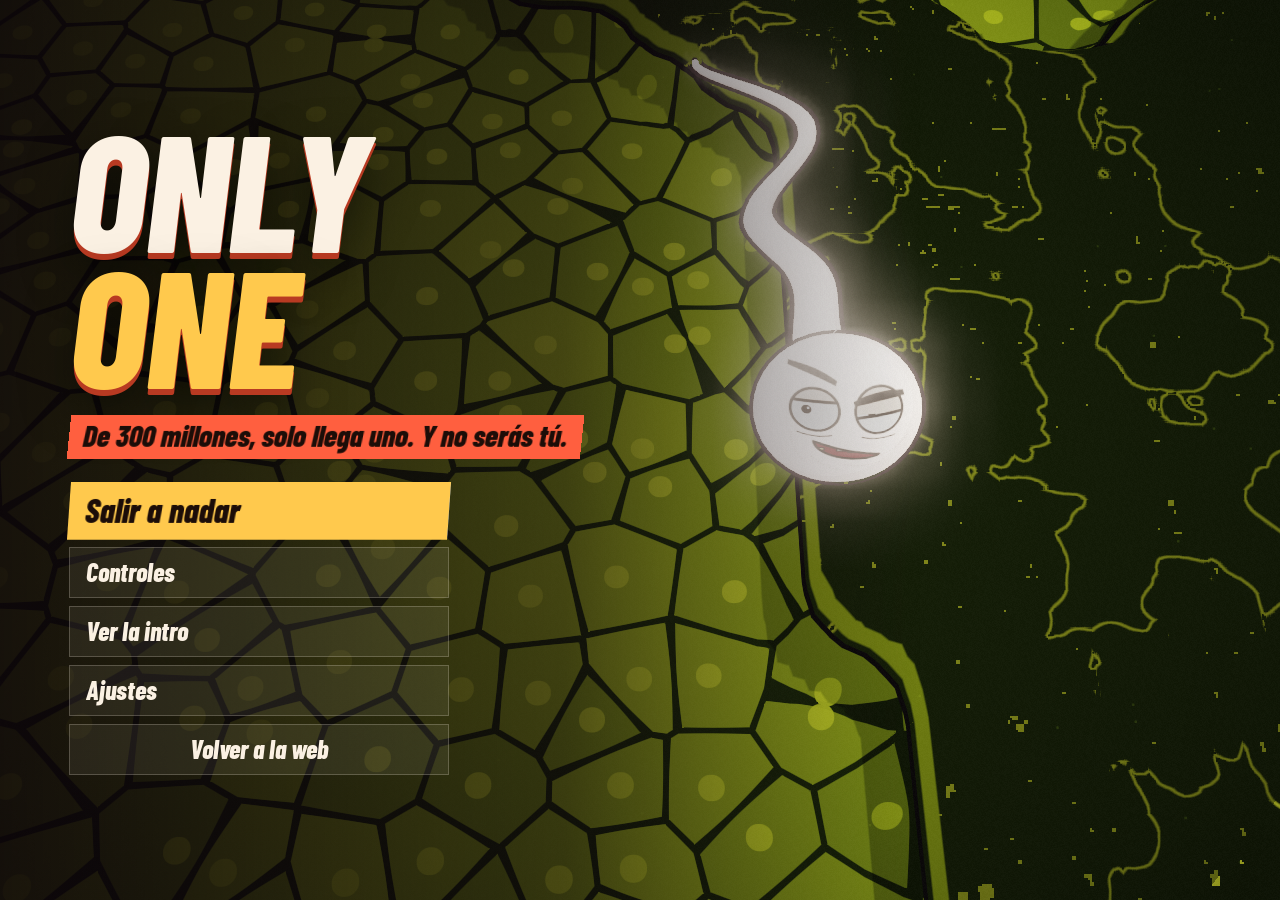
==== jugar/index.html @ 5d59d584 "feat: add Only One game and WebGL landing page Static site: landing at the root, game under /jugar/," ====
<!doctype html>
<html lang="es">
<head>
<meta charset="utf-8">
<meta name="viewport" content="width=device-width, initial-scale=1, viewport-fit=cover">
<title>Only One: a nadar</title>
<meta name="description" content="De 300 millones, solo llega uno. Juega gratis en el navegador.">
<meta name="theme-color" content="#14070f">
<link rel="icon" href="../assets/favicon.svg" type="image/svg+xml">
<link rel="stylesheet" href="../assets/fonts.css">
<style>
/* A cartoon race broadcast live from inside a living body: the canvas is the feed, the interface is the TV graphics. */
:root {
  --ink: #fbf1e3;
  --soft: #d9cabb;
  --deep: #14070f;
  --line: rgba(251, 241, 227, .22);
  --hot: #ff5f3f;
  --gold: #ffc94d;
  --live: #e8202a;
  --broadcast: "Barlow Condensed", Impact, sans-serif;
  --body: "Barlow", "Segoe UI", sans-serif;
  color-scheme: dark;
}
[hidden] { display: none !important; }
* { box-sizing: border-box; }
html, body { height: 100%; }
body { margin: 0; background: var(--deep); color: var(--ink); font-family: var(--body); overflow: hidden; }
#stage { position: fixed; inset: 0; touch-action: none; cursor: crosshair; outline: none; }
#stage canvas { display: block; width: 100%; height: 100%; }
/* Layers, bottom to top: pops 5, bubbles 6, scoreboard 7, toasts 8, banners 9, screens 10, intro 20. */
#hud { position: relative; z-index: 7; }
button { font: inherit; color: inherit; }
button:focus-visible, input:focus-visible, .nav:focus { outline: 3px solid var(--gold); outline-offset: 2px; }

.score {
  position: fixed; top: 0; left: 0; right: 0; display: flex; justify-content: space-between; gap: 12px; pointer-events: none;
  padding-left: max(18px, env(safe-area-inset-left, 0px)); padding-right: max(18px, env(safe-area-inset-right, 0px));
  padding-block: calc(12px + env(safe-area-inset-top, 0px)) 0; font-family: var(--broadcast);
}
.score small { display: block; font: 500 14px/1 var(--broadcast); letter-spacing: .12em; text-transform: uppercase; color: var(--soft); text-shadow: 0 1px 6px #000; }
#rank { font: italic 800 clamp(34px, 5.4vw, 56px)/1 var(--broadcast); font-variant-numeric: tabular-nums; text-shadow: 0 3px 16px rgba(0,0,0,.8); }
.wallet { text-align: right; }
#runAtp { font: italic 800 clamp(28px, 4.4vw, 44px)/1 var(--broadcast); color: var(--gold); font-variant-numeric: tabular-nums; text-shadow: 0 3px 16px rgba(0,0,0,.8); }
#vitals { display: flex; align-items: center; gap: 10px; margin-top: 4px; font: italic 800 26px/1 var(--broadcast); text-shadow: 0 2px 10px #000; }
#hearts i { font-style: normal; color: #ff4d5e; margin-right: 2px; }
#hearts i.off { color: var(--ink); opacity: .22; }
#lives { color: var(--ink); font-variant-numeric: tabular-nums; }
#boon { padding: 2px 8px 3px; background: var(--gold); color: #1c0d08; font: italic 800 18px/1 var(--broadcast); font-variant-numeric: tabular-nums; text-shadow: none; white-space: nowrap; }
#combo { display: block; font: italic 800 26px/1.1 var(--broadcast); color: var(--hot); min-height: 1.1em; text-shadow: 0 2px 8px #000; }
#combo.king { color: #ff5140; }
#guardBar { position: fixed; top: calc(14px + env(safe-area-inset-top, 0px)); left: 50%; width: min(30vw, 340px); transform: translateX(-50%); text-align: center; pointer-events: none; font-family: var(--broadcast); }
#guardName { display: block; font: italic 800 24px/1 var(--broadcast); color: var(--gold); text-shadow: 0 2px 10px #000; white-space: nowrap; }
#guardBar .meter { height: 14px; }
#guardHp { background: var(--live); transition: transform .2s; }
#marks { display: block; font: 500 15px/1.2 var(--broadcast); color: var(--soft); text-shadow: 0 1px 6px #000; }
.tools { position: fixed; right: max(18px, env(safe-area-inset-right, 0px)); top: calc(128px + env(safe-area-inset-top, 0px)); display: flex; flex-wrap: wrap; justify-content: flex-end; gap: 6px; max-width: calc(100% - 36px); }
.tools button { background: rgba(0,0,0,.42); color: var(--ink); border: 1px solid var(--line); font: 500 15px var(--broadcast); padding: 5px 9px; cursor: pointer; }
.tools button:hover { border-color: var(--gold); color: var(--gold); }

.bars {
  position: fixed; left: 0; right: 0; bottom: 0; pointer-events: none;
  padding-left: max(18px, env(safe-area-inset-left, 0px)); padding-right: max(18px, env(safe-area-inset-right, 0px));
  padding-block: 0 calc(12px + env(safe-area-inset-bottom, 0px));
}
#call {
  display: inline-block; max-width: calc(100% - clamp(150px, 19vw, 240px) - 24px); margin-bottom: 8px; padding: 6px 14px 7px; background: var(--hot); color: #1c0d08;
  font: italic 800 clamp(18px, 2.8vw, 25px)/1.15 var(--broadcast); transform: skewX(-6deg) translateX(-14px); opacity: 0; transition: opacity .16s, transform .16s;
}
#call.on { opacity: 1; transform: skewX(-6deg); }
.meter { height: 12px; background: rgba(0, 0, 0, .55); border: 1px solid var(--line); margin-top: 5px; overflow: hidden; }
.meter i { display: block; height: 100%; width: 100%; background: linear-gradient(90deg, var(--hot), var(--gold)); transform-origin: left; }
#energyBar.low i { background: var(--live); }
#trip { display: flex; justify-content: space-between; gap: 12px; font: 500 15px/1.2 var(--broadcast); letter-spacing: .05em; text-shadow: 0 1px 6px #000; }

#pip {
  position: fixed; left: max(18px, env(safe-area-inset-left, 0px)); bottom: calc(118px + env(safe-area-inset-bottom, 0px));
  width: clamp(118px, 15vw, 190px); pointer-events: none; box-shadow: 0 10px 34px rgba(0,0,0,.55);
}
#pipView { aspect-ratio: 1; border: 2px solid rgba(251,241,227,.85); border-bottom: 0; position: relative; }
.liveTag { position: absolute; left: 7px; top: 7px; display: flex; align-items: center; gap: 5px; background: var(--live); color: #fff; font: 700 13px/1 var(--broadcast); letter-spacing: .08em; padding: 3px 7px; }
.liveTag::before { content: ""; width: 8px; height: 8px; border-radius: 50%; background: #fff; animation: rec 1.2s infinite; }
@keyframes rec { 50% { opacity: .2; } }
.strap { background: var(--ink); color: #1c0d08; padding: 3px 8px 4px; font-family: var(--broadcast); }
.strap b { display: block; font: italic 800 18px/1 var(--broadcast); }
.strap > span { display: block; font: 500 13px/1.1 var(--broadcast); }

#bubbles { position: fixed; inset: 0; z-index: 6; overflow: hidden; pointer-events: none; }
.bubble {
  --skin: var(--ink); position: absolute; left: 0; top: 0; max-width: min(240px, 62vw); background: var(--skin); color: #1c0d08; padding: 6px 11px 7px;
  font: italic 800 20px/1.1 var(--broadcast); border-radius: 12px; box-shadow: 0 4px 14px rgba(0,0,0,.4); will-change: transform; text-wrap: balance;
}
.bubble.hot { --skin: var(--gold); }
.bubble small { display: block; margin-bottom: 2px; font: 700 12px/1 var(--broadcast); letter-spacing: .08em; text-transform: uppercase; color: #a8301c; }
.bubble small:empty { display: none; }
.bubble span { display: block; }
.bubble i { position: absolute; left: 0; top: 0; width: 0; height: 0; margin-top: -8px; border-left: 14px solid var(--skin); border-block: 8px solid transparent; transform-origin: 0 8px; }
.bubble.off { outline: 2px solid var(--hot); }
.bubble.off i { margin-top: -11px; border-left: 20px solid var(--hot); border-block-width: 11px; transform-origin: 0 11px; }

.pop { position: fixed; z-index: 5; pointer-events: none; white-space: nowrap; font-family: var(--broadcast); font-style: italic; font-weight: 800; translate: -50% 0; animation: rise 1.1s linear forwards, popIn .18s ease-out; text-shadow: 0 2px 8px rgba(0,0,0,.75); }
@keyframes rise { from { translate: -50% 0; } 70% { opacity: 1; } to { translate: -50% -84px; opacity: 0; } }
@keyframes popIn { from { scale: 1.2; } }

#toasts { position: fixed; z-index: 8; right: max(18px, env(safe-area-inset-right, 0px)); top: calc(168px + env(safe-area-inset-top, 0px)); width: 260px; display: flex; flex-direction: column; gap: 6px; pointer-events: none; }
.toast { background: rgba(20, 7, 15, .88); border-left: 4px solid var(--gold); padding: 7px 11px 8px; font-family: var(--broadcast); animation: toastIn .22s ease-out; transition: opacity .3s, transform .3s; }
.toast b { display: block; font: italic 800 22px/1.05 var(--broadcast); color: var(--gold); text-wrap: balance; }
.toast span { display: block; margin-top: 2px; font: 500 15px/1.2 var(--broadcast); color: var(--ink); }
.toast.out { opacity: 0; transform: translateX(16px); }
@keyframes toastIn { from { opacity: 0; transform: translateX(24px); } }

#banner { position: fixed; z-index: 9; left: 50%; top: 16%; width: calc(100% - 36px); max-width: min(60vw, 720px); text-align: center; pointer-events: none; opacity: 0; transform: translate(-50%, -50%); font: italic 800 clamp(28px, 4.4vw, 54px)/1.02 var(--broadcast); color: var(--gold); text-shadow: 0 5px 0 #b83a22, 0 12px 40px rgba(0,0,0,.6); text-wrap: balance; }
#banner small { display: block; margin-top: 6px; font: italic 800 clamp(18px, 2.4vw, 28px)/1.2 var(--broadcast); color: var(--ink); text-shadow: 0 2px 12px #000; }
#banner.show { animation: slam 3.6s cubic-bezier(.2, 1.4, .4, 1) forwards; }
@keyframes slam { 0% { transform: translate(-50%, -50%) scale(2.2) rotate(-6deg); opacity: 0; } 6% { transform: translate(-50%, -50%) scale(1) rotate(-2deg); opacity: 1; } 90% { transform: translate(-50%, -50%) scale(1.04) rotate(-2deg); opacity: 1; } 100% { transform: translate(-50%, -80%) scale(1.06) rotate(-2deg); opacity: 0; } }

#stageCard { position: fixed; z-index: 6; left: 0; right: 0; top: 9%; display: flex; flex-direction: column; align-items: center; gap: 2px; pointer-events: none; opacity: 0; text-align: center; padding: 12px max(18px, env(safe-area-inset-right, 0px)) 14px max(18px, env(safe-area-inset-left, 0px)); background: linear-gradient(90deg, rgba(12,5,10,0), rgba(12,5,10,.82) 16%, rgba(12,5,10,.82) 84%, rgba(12,5,10,0)); }
#stageNum { font: 700 18px/1 var(--broadcast); letter-spacing: .28em; text-transform: uppercase; color: var(--gold); text-shadow: 0 2px 8px #000; }
#stageName { font: italic 800 clamp(40px, 7vw, 84px)/.98 var(--broadcast); text-transform: uppercase; text-shadow: 0 6px 34px rgba(0,0,0,.75); text-wrap: balance; }
#stageMedal { margin-top: 6px; font: italic 800 clamp(20px, 2.8vw, 28px)/1.1 var(--broadcast); color: var(--gold); text-shadow: 0 2px 10px #000; }
#stageLine { font: italic 800 clamp(20px, 3.2vw, 34px)/1.15 var(--broadcast); background: var(--hot); color: #1c0d08; padding: 3px 14px 5px; transform: skewX(-6deg); max-width: 100%; }
#stageCard.show { animation: card 4.2s ease-out forwards; }
@keyframes card { 0% { opacity: 0; transform: translateY(26px) scale(1.06); } 5% { opacity: 1; transform: none; } 90% { opacity: 1; transform: translateY(-4px); } 100% { opacity: 0; transform: translateY(-22px); } }

#mash { position: fixed; z-index: 9; left: 50%; top: 18%; transform: translateX(-50%); width: min(460px, calc(100% - 36px)); text-align: center; pointer-events: none; }
#mash b { font: italic 800 36px/1 var(--broadcast); text-shadow: 0 2px 10px #000; }

.screen {
  position: fixed; inset: 0; z-index: 10; overflow-y: auto; background: rgba(12, 5, 10, .76);
  padding-left: max(18px, env(safe-area-inset-left, 0px)); padding-right: max(18px, env(safe-area-inset-right, 0px));
  padding-block: calc(18px + env(safe-area-inset-top, 0px)) calc(24px + env(safe-area-inset-bottom, 0px));
}
.sheet { max-width: 1040px; margin: 0 auto; display: flex; flex-direction: column; gap: 14px; min-height: 100%; justify-content: center; }
.sheet h2 { margin: 0; font: italic 800 clamp(36px, 6vw, 60px)/1 var(--broadcast); text-wrap: balance; }
.sheet h3 { margin: 6px 0 0; font: italic 800 28px/1 var(--broadcast); }
.menuList { display: flex; flex-direction: column; gap: 8px; width: min(380px, 100%); }
.nav.item, .primary {
  display: block; width: 100%; text-align: left; background: rgba(251, 241, 227, .07); color: var(--ink); border: 1px solid var(--line);
  padding: 11px 16px 12px; cursor: pointer; font: italic 800 26px/1 var(--broadcast);
}
.nav.item:hover, .nav.item:focus { background: var(--ink); color: #1c0d08; outline: none; }
.primary { background: var(--hot); color: #1c0d08; border: 0; font-size: 34px; transform: skewX(-4deg); }
.primary:hover, .primary:focus { background: var(--gold); outline: none; }

.obitText { margin: 0; font: italic 800 clamp(22px, 3.4vw, 34px)/1.15 var(--broadcast); max-width: 34ch; text-wrap: balance; }
.obitNote { margin: 0; color: var(--soft); font-size: 15px; }

#title { background: linear-gradient(90deg, rgba(12,5,10,.9) 0%, rgba(12,5,10,.62) 44%, rgba(12,5,10,0) 72%); }
#title .sheet { align-items: flex-start; max-width: none; gap: 24px; padding-left: clamp(0px, 4vw, 70px); }
.logo { margin: 0; font: italic 800 clamp(70px, 13vw, 168px)/.82 var(--broadcast); text-transform: uppercase; letter-spacing: -.01em; color: var(--ink); text-shadow: 0 6px 0 #b83a22, 0 18px 50px rgba(0,0,0,.6); }
.logo span { display: block; color: var(--gold); }
.tagline { margin: 0; font: italic 800 clamp(20px, 2.6vw, 30px)/1.1 var(--broadcast); color: #1c0d08; background: var(--hot); padding: 4px 14px 6px; transform: skewX(-6deg); max-width: 100%; }

.tally { display: flex; flex-wrap: wrap; align-items: flex-end; justify-content: space-between; gap: 12px; }
.tally > div { min-width: 0; }
.tally p { margin: 3px 0 0; color: var(--soft); font-size: 15px; }
.bank { text-align: right; font-family: var(--broadcast); margin-left: auto; }
.bank small { font-size: 15px; letter-spacing: .12em; color: var(--soft); }
#bank { display: block; font: italic 800 clamp(38px, 7vw, 64px)/1 var(--broadcast); color: var(--gold); font-variant-numeric: tabular-nums; }
#cards, #trophies { display: grid; grid-template-columns: repeat(auto-fill, minmax(230px, 1fr)); gap: 8px; }
.card {
  display: grid; grid-template-columns: 1fr auto; gap: 2px 8px; align-items: baseline; text-align: left; width: 100%; min-width: 0;
  background: rgba(251, 241, 227, .07); color: var(--ink); border: 1px solid var(--line); padding: 9px 11px 0; cursor: pointer; font: inherit;
}
.card b { font: 700 20px/1.1 var(--broadcast); }
.card em { font: 500 15px/1 var(--broadcast); color: var(--soft); font-style: normal; font-variant-numeric: tabular-nums; }
.card span { grid-column: 1 / -1; font-size: 13px; color: var(--soft); line-height: 1.3; }
.card strong { grid-column: 1 / -1; font: italic 800 20px/1.1 var(--broadcast); color: var(--gold); font-variant-numeric: tabular-nums; }
.card u { grid-column: 1 / -1; display: block; height: 4px; margin: 6px -11px 0; background: rgba(0,0,0,.4); text-decoration: none; }
.card u i { display: block; height: 100%; background: var(--gold); }
.card[aria-disabled="true"] { opacity: .5; cursor: default; }
.card.ready { border-color: var(--gold); }
.card.ready:hover { background: rgba(255, 201, 77, .16); }
.card.bought { animation: bought .24s ease-out; }
@keyframes bought { 40% { transform: scale(1.05); } }
.trophy { display: flex; flex-direction: column; min-width: 0; background: rgba(0, 0, 0, .34); border-left: 4px solid var(--gold); padding: 8px 11px 0; }
.trophy b { font: italic 800 21px/1.05 var(--broadcast); color: var(--gold); text-wrap: balance; }
.trophy span { font-size: 13px; line-height: 1.3; color: var(--ink); margin-top: 3px; }
.trophy em { font: 500 15px/1.2 var(--broadcast); font-style: normal; color: var(--soft); font-variant-numeric: tabular-nums; margin-top: 3px; }
.trophy u { display: block; height: 4px; margin: 7px -11px 0; background: rgba(255, 255, 255, .1); text-decoration: none; }
.trophy u i { display: block; height: 100%; background: var(--hot); }

.field { display: grid; grid-template-columns: 110px 1fr; align-items: center; gap: 12px; font: 700 20px var(--broadcast); }
input[type=range] { width: 100%; accent-color: var(--hot); height: 26px; }
.maps { display: grid; grid-template-columns: repeat(auto-fit, minmax(300px, 1fr)); gap: 20px; }
.maps figure { margin: 0; min-width: 0; }
.maps figcaption { font: italic 800 24px/1 var(--broadcast); margin-bottom: 8px; }
.maps svg { display: block; width: 100%; height: auto; }
.keylist { margin: 8px 0 0; padding: 0; list-style: none; columns: 2; font: 500 16px/1.4 var(--broadcast); color: var(--soft); }
.keylist b { color: var(--gold); font-weight: 700; }
.key { fill: rgba(251,241,227,.07); stroke: var(--line); }
.key.on { fill: var(--gold); stroke: var(--gold); }
.cap { fill: var(--soft); font: 500 14px var(--broadcast); text-anchor: middle; }
.cap.on { fill: #1c0d08; font-weight: 700; }
.line { stroke: var(--line); fill: none; }
.mousebtn { fill: var(--gold); opacity: .85; }
.shell { fill: #26202a; stroke: rgba(251,241,227,.5); stroke-width: 2; }
.pad { fill: #38303c; stroke: rgba(251,241,227,.5); }
.well { fill: #141016; }
.stick { fill: var(--gold); }
.stick.off { fill: #4a424e; }
.dpad { fill: var(--gold); }
.mini { fill: var(--gold); }
.mini.off { fill: #4a424e; }
.face { fill: #fff; font: 700 15px var(--broadcast); text-anchor: middle; }
.lead { stroke: rgba(251,241,227,.55); stroke-width: 1.2; fill: none; }
.tag { fill: var(--ink); font: 500 17px var(--broadcast); }

.logo i { font-style: inherit; }
.chromosomes { display: grid; grid-template-columns: repeat(auto-fit, minmax(240px, 1fr)); gap: 12px; }
.chromo { display: flex; flex-direction: column; gap: 2px; text-align: left; background: rgba(251, 241, 227, .07); border: 1px solid var(--line); padding: 14px 18px 16px; cursor: pointer; min-width: 0; }
.chromo b { font: italic 800 110px/.9 var(--broadcast); color: var(--gold); }
.chromo strong { font: italic 800 32px/1 var(--broadcast); }
.chromo span { color: var(--soft); font-size: 15px; }
.chromo:hover, .chromo:focus { background: var(--hot); color: #1c0d08; outline: none; }
.chromo:hover b, .chromo:focus b, .chromo:hover span, .chromo:focus span { color: #1c0d08; }

#minimap { position: fixed; z-index: 7; right: max(18px, env(safe-area-inset-right, 0px)); bottom: calc(56px + env(safe-area-inset-bottom, 0px)); width: clamp(150px, 19vw, 240px); height: auto; aspect-ratio: 24 / 17; border: 2px solid rgba(251,241,227,.7); background: rgba(8,4,8,.7); pointer-events: none; }
.puzzleText { margin: 0; font: italic 800 clamp(22px, 3.4vw, 34px)/1.15 var(--broadcast); max-width: 34ch; text-wrap: balance; }
.seq { display: flex; flex-wrap: wrap; gap: 8px; min-height: 64px; }
.seq span { width: 60px; height: 60px; display: grid; place-items: center; background: rgba(251,241,227,.08); border: 1px solid var(--line); font: 800 30px var(--broadcast); }
.seq span.on { background: var(--gold); color: #1c0d08; }

#intro { position: fixed; inset: 0; width: 100%; height: 100%; z-index: 20; background: #000; cursor: pointer; }

#ending { position: fixed; inset: 0; z-index: 10; background: #fff; color: #17110c; display: grid; place-items: center; text-align: center; padding-left: max(18px, env(safe-area-inset-left, 0px)); padding-right: max(18px, env(safe-area-inset-right, 0px)); padding-block: 18px; transition: background 2s; }
#ending.dim { background: #120a10; color: var(--ink); }
#endText { font: italic 800 clamp(30px, 6vw, 62px)/1.1 var(--broadcast); max-width: 20ch; text-wrap: balance; margin-inline: auto; }
#endNote { font-size: 16px; opacity: .78; margin-top: 12px; max-width: 60ch; }
#restart { margin: 24px auto 0; width: auto; }
@media (max-width: 620px) {
  #title { background: linear-gradient(180deg, rgba(12,5,10,.82), rgba(12,5,10,.5)); }
  #pip { bottom: calc(132px + env(safe-area-inset-bottom, 0px)); }
  #banner { top: 34%; max-width: calc(100% - 36px); }
  #stageCard { top: 20%; }
  #call { font-size: 16px; }
  #stageNum { font-size: 16px; letter-spacing: .14em; }
  #zone { display: none; }
  #medal, #cm { white-space: nowrap; }
  #guardBar { top: calc(94px + env(safe-area-inset-top, 0px)); left: max(18px, env(safe-area-inset-left, 0px)); width: 52vw; transform: none; text-align: left; }
  #guardName { font-size: 18px; }
  #guardBar .meter { height: 10px; margin-top: 3px; }
  #toasts { left: max(18px, env(safe-area-inset-left, 0px)); width: auto; }
  .keylist { columns: 1; }
}
body.in-menu #hud, body.in-menu #minimap, body.in-menu #mash, body.in-menu #bubbles, body.in-menu #toasts, body.in-menu #banner, body.in-menu #stageCard, body.in-menu .pop { visibility: hidden; }
@media (prefers-reduced-motion: reduce) {
  .card.bought, .pop, .toast, .liveTag::before { animation: none; }
  #banner.show, #stageCard.show { animation: none; opacity: 1; }
  #ending { transition: none; }
}
#title a.item { text-decoration: none; text-align: center; }
</style>
</head>
<body>

<canvas id="intro" hidden aria-label="Intro del juego. Pulsa para saltarla."></canvas>
<div id="stage" tabindex="0" role="application" aria-label="Carrera en 3D dentro de un cuerpo: nada con WASD o mando por el laberinto, come azúcar, descubre el mapa y adelanta rivales."></div>

<div id="hud" hidden>
  <div class="score">
    <div><small>Rivales por delante</small><div id="rank">300.000.000</div><div id="vitals" role="img" aria-label=""><span id="hearts"></span><span id="lives"></span><span id="boon" hidden></span></div></div>
    <div class="wallet"><small>ATP</small><div id="runAtp">0</div><span id="combo"></span><span id="marks"></span></div>
  </div>
  <div id="guardBar" hidden><span id="guardName"></span><div class="meter"><i id="guardHp"></i></div></div>
  <div class="tools">
    <button id="spitBtn" type="button" hidden>Escupir (F)</button>
    <button id="menuBtn" type="button">Mejoras (Tab)</button>
    <button id="pauseBtn" type="button">Pausa (Esc)</button>
  </div>
  <div id="pip">
    <div id="pipView"><div class="liveTag">EN DIRECTO</div></div>
    <div class="strap"><b id="strapName">EL ELEGIDO</b><span>Estado: <span id="moodLabel">Concentrado</span></span></div>
  </div>
  <div class="bars">
    <div id="call" aria-live="polite"></div>
    <div id="trip"><span id="zone"></span><span id="medal"></span><span id="cm">0,0 / 18 cm</span></div>
    <div class="meter" id="energyBar"><i id="energy"></i></div>
  </div>
</div>
<div id="bubbles">
  <div class="bubble" hidden><small></small><span></span><i></i></div>
  <div class="bubble" hidden><small></small><span></span><i></i></div>
  <div class="bubble" hidden><small></small><span></span><i></i></div>
  <div class="bubble" hidden><small></small><span></span><i></i></div>
</div>
<div id="toasts"></div>
<div id="stageCard" aria-live="polite"><div id="stageNum"></div><div id="stageName"></div><div id="stageLine"></div><div id="stageMedal" hidden></div></div>
<div id="banner" aria-live="polite"></div>
<canvas id="minimap" width="240" height="170" aria-label="Mapa descubierto" hidden></canvas>
<div id="mash" hidden><b>¡DALE, COÑO! ¡DALE!</b><div class="meter"><i id="eggBar"></i></div></div>

<section id="title" class="screen" hidden aria-label="Inicio">
  <div class="sheet">
    <h1 class="logo">Only <span>One</span></h1>
    <p class="tagline">De 300 millones, solo llega uno. Y no serás tú.</p>
    <div class="menuList">
      <button id="btnPlay" class="primary nav" type="button">Salir a nadar</button>
      <button id="btnControls" class="nav item" type="button">Controles</button>
      <button id="btnIntro" class="nav item" type="button">Ver la intro</button>
      <button id="btnSettings" class="nav item" type="button">Ajustes</button>
      <button id="btnReset" class="nav item" type="button" hidden>Borrar partida</button>
      <a id="btnHome" class="nav item" href="../index.html">Volver a la web</a>
    </div>
  </div>
</section>

<section id="pick" class="screen" hidden aria-label="Elige cromosoma">
  <div class="sheet">
    <h2>Elige cromosoma. No se puede cambiar, como en la vida.</h2>
    <div class="chromosomes">
      <button id="pickX" class="chromo nav" type="button"><b>X</b><strong>La Elegida</strong><span>Te insultarán los machirulos. Lleva lazo.</span></button>
      <button id="pickY" class="chromo nav" type="button"><b>Y</b><strong>El Elegido</strong><span>Te llamarán señoro. Lleva complejos.</span></button>
    </div>
  </div>
</section>

<section id="puzzle" class="screen" hidden aria-label="Prueba">
  <div class="sheet">
    <h2 id="puzzleTitle"></h2>
    <p id="puzzleText" class="puzzleText"></p>
    <div id="puzzleSeq" class="seq"></div>
    <div id="puzzleOptions" class="menuList" style="width:min(640px,100%)"></div>
  </div>
</section>

<section id="obit" class="screen" hidden aria-label="Esquela">
  <div class="sheet">
    <h2>Fiambre. Descanse en paz.</h2>
    <p id="obitText" class="obitText"></p>
    <p class="obitNote">Conservas el ATP, las mejoras y el mapa. El tramo vuelve a empezar, con su azúcar.</p>
    <div class="menuList">
      <button id="obitRetry" class="primary nav" type="button">Volver al checkpoint</button>
      <button id="obitShop" class="nav item" type="button">Mejoras y logros</button>
    </div>
  </div>
</section>

<section id="litter" class="screen" hidden aria-label="Nueva camada">
  <div class="sheet">
    <h2>Nueva camada. Tus hijos heredan tus vicios.</h2>
    <p id="litterText" class="obitNote"></p>
    <div id="litterPick" class="chromosomes"></div>
  </div>
</section>

<section id="pause" class="screen" hidden aria-label="Pausa">
  <div class="sheet">
    <h2>Pausa. Respira, campeón.</h2>
    <div class="menuList">
      <button id="resume" class="primary nav" type="button">Seguir nadando</button>
      <button id="pauseShop" class="nav item" type="button">Mejoras y logros</button>
      <button id="pauseControls" class="nav item" type="button">Controles</button>
      <button id="pauseSettings" class="nav item" type="button">Ajustes</button>
      <button id="pauseQuit" class="nav item" type="button">Salir al inicio</button>
    </div>
  </div>
</section>

<section id="shop" class="screen" hidden aria-label="Mejoras">
  <div class="sheet">
    <div class="tally">
      <div><h2 id="shopRank"></h2><p id="shopNote"></p><p id="shopLine"></p></div>
      <div class="bank"><small>ATP</small><span id="bank">0</span></div>
    </div>
    <div id="cards"></div>
    <h3 id="trophyTitle">Logros</h3>
    <div id="trophies"></div>
    <div class="menuList"><button id="swim" class="primary nav" type="button">Seguir nadando</button></div>
  </div>
</section>

<section id="settings" class="screen" hidden aria-label="Ajustes">
  <div class="sheet">
    <h2>Ajustes</h2>
    <div class="menuList" style="width:min(520px,100%)">
      <label class="field">General<input id="volMaster" class="nav" type="range" min="0" max="100"></label>
      <label class="field">Efectos<input id="volSfx" class="nav" type="range" min="0" max="100"></label>
      <label class="field">Ambiente<input id="volAmb" class="nav" type="range" min="0" max="100"></label>
      <button id="optQuality" class="nav item" type="button"></button>
      <button id="optShake" class="nav item" type="button"></button>
      <button id="optInvert" class="nav item" type="button"></button>
      <button id="settingsBack" class="primary nav" type="button">Volver</button>
    </div>
  </div>
</section>

<section id="controls" class="screen" hidden aria-label="Controles">
  <div class="sheet">
    <h2>Controles</h2>
    <div class="maps">
      <figure>
        <figcaption>Teclado y ratón</figcaption>
        <div id="keyboardMap"></div>
        <ul class="keylist">
          <li><b>WASD / flechas o clic:</b> nadar</li>
          <li><b>Mayús / Espacio:</b> esprintar</li>
          <li><b>F / E / clic derecho:</b> escupir</li>
          <li><b>Tab:</b> mejoras</li>
          <li><b>Esc:</b> pausa</li>
        </ul>
      </figure>
      <figure>
        <figcaption>Mando</figcaption>
        <div id="padMap"></div>
      </figure>
    </div>
    <div class="menuList"><button id="controlsBack" class="primary nav" type="button">Volver</button></div>
  </div>
</section>

<section id="confirm" class="screen" hidden aria-label="Borrar partida">
  <div class="sheet">
    <h2>¿Borrar la partida? Se va todo a tomar por culo.</h2>
    <div class="menuList">
      <button id="confirmNo" class="primary nav" type="button">No, que me ha costado</button>
      <button id="confirmYes" class="nav item" type="button">Sí, bórrala</button>
    </div>
  </div>
</section>

<section id="ending" hidden>
  <div><div id="endText" role="status"></div><div id="endNote"></div><button id="restart" class="primary" type="button" hidden>Nueva camada</button></div>
</section>

<script src="../assets/three.min.js"></script>
<script src="js/data.js"></script>
<script src="js/audio.js"></script>
<script src="js/faces.js"></script>
<script src="js/maze.js"></script>
<script src="js/render.js"></script>
<script src="js/game.js"></script>
<script src="js/intro.js"></script>
<script src="js/ui.js"></script>
</body>
</html>
---- assets/fonts.css ----
@font-face {
  font-family: 'Barlow';
  font-style: normal;
  font-weight: 400;
  font-display: swap;
  src: url(fonts/barlow-400.woff2) format('woff2');
  unicode-range: U+0000-00FF, U+0131, U+0152-0153, U+02BB-02BC, U+02C6, U+02DA, U+02DC, U+0304, U+0308, U+0329, U+2000-206F, U+20AC, U+2122, U+2191, U+2193, U+2212, U+2215, U+FEFF, U+FFFD;
}
@font-face {
  font-family: 'Barlow';
  font-style: normal;
  font-weight: 600;
  font-display: swap;
  src: url(fonts/barlow-600.woff2) format('woff2');
  unicode-range: U+0000-00FF, U+0131, U+0152-0153, U+02BB-02BC, U+02C6, U+02DA, U+02DC, U+0304, U+0308, U+0329, U+2000-206F, U+20AC, U+2122, U+2191, U+2193, U+2212, U+2215, U+FEFF, U+FFFD;
}
@font-face {
  font-family: 'Barlow Condensed';
  font-style: italic;
  font-weight: 800;
  font-display: swap;
  src: url(fonts/barlow-condensed-800i.woff2) format('woff2');
  unicode-range: U+0000-00FF, U+0131, U+0152-0153, U+02BB-02BC, U+02C6, U+02DA, U+02DC, U+0304, U+0308, U+0329, U+2000-206F, U+20AC, U+2122, U+2191, U+2193, U+2212, U+2215, U+FEFF, U+FFFD;
}
@font-face {
  font-family: 'Barlow Condensed';
  font-style: normal;
  font-weight: 500;
  font-display: swap;
  src: url(fonts/barlow-condensed-500.woff2) format('woff2');
  unicode-range: U+0000-00FF, U+0131, U+0152-0153, U+02BB-02BC, U+02C6, U+02DA, U+02DC, U+0304, U+0308, U+0329, U+2000-206F, U+20AC, U+2122, U+2191, U+2193, U+2212, U+2215, U+FEFF, U+FFFD;
}
@font-face {
  font-family: 'Barlow Condensed';
  font-style: normal;
  font-weight: 700;
  font-display: swap;
  src: url(fonts/barlow-condensed-700.woff2) format('woff2');
  unicode-range: U+0000-00FF, U+0131, U+0152-0153, U+02BB-02BC, U+02C6, U+02DA, U+02DC, U+0304, U+0308, U+0329, U+2000-206F, U+20AC, U+2122, U+2191, U+2193, U+2212, U+2215, U+FEFF, U+FFFD;
}
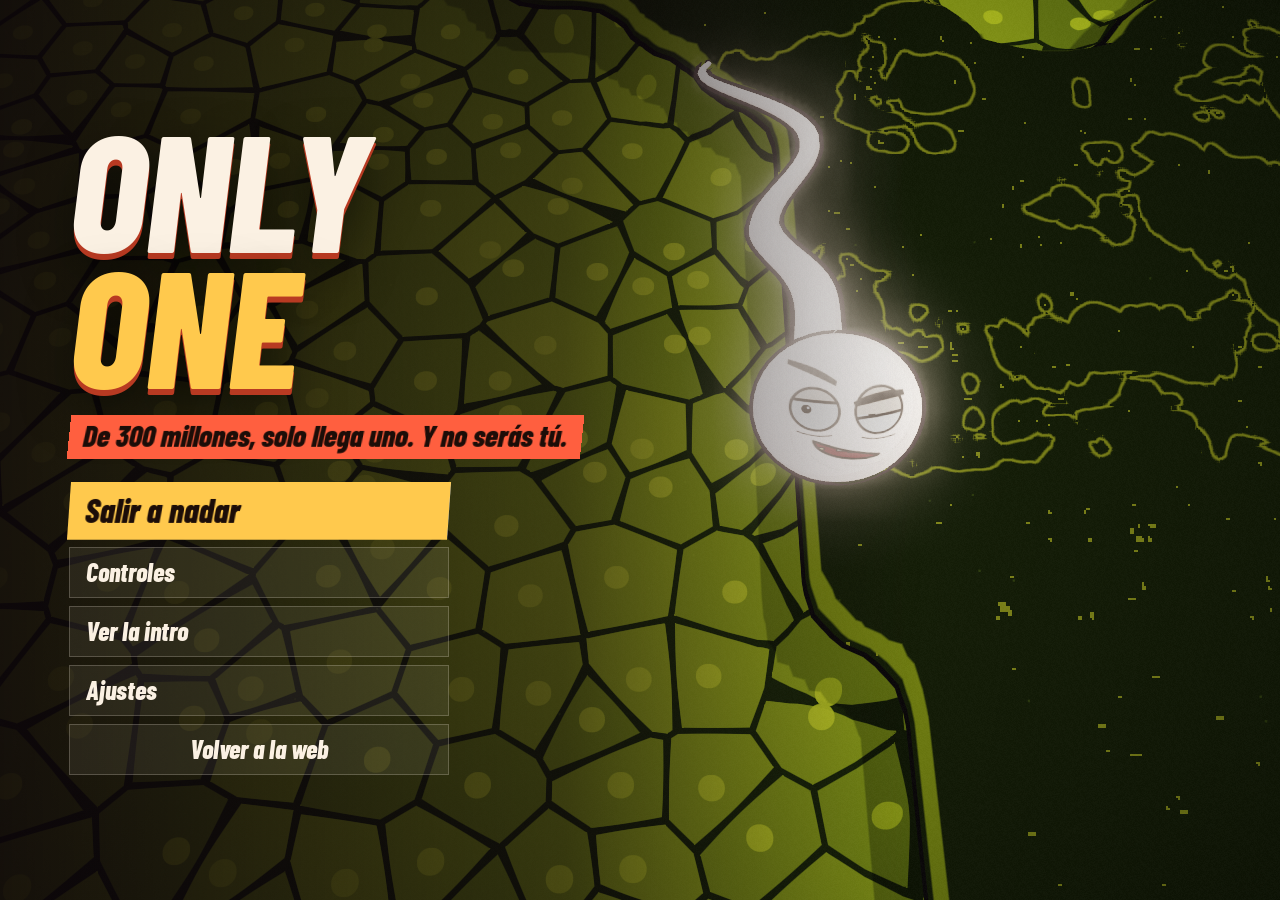
==== commit 0470b32a: "feat: make the game playable on phones and polish the landing Add a floating touch stick, tap to mov" ====
--- a/jugar/index.html
+++ b/jugar/index.html
@@ -2,7 +2,7 @@
 <html lang="es">
 <head>
 <meta charset="utf-8">
-<meta name="viewport" content="width=device-width, initial-scale=1, viewport-fit=cover">
+<meta name="viewport" content="width=device-width, initial-scale=1, maximum-scale=1, user-scalable=no, viewport-fit=cover">
 <title>Only One: a nadar</title>
 <meta name="description" content="De 300 millones, solo llega uno. Juega gratis en el navegador.">
 <meta name="theme-color" content="#14070f">
@@ -250,6 +250,41 @@
   #ending { transition: none; }
 }
 #title a.item { text-decoration: none; text-align: center; }
+
+/* ---------- fingers ---------- */
+html, body { overscroll-behavior: none; }
+button, a { touch-action: manipulation; }
+#touchPad, #stick, #touchHelp, #simonPad { display: none; }
+body.touch { -webkit-user-select: none; user-select: none; -webkit-touch-callout: none; -webkit-tap-highlight-color: transparent; }
+body.touch #spitBtn, body.touch #marks { display: none; }
+body.touch .tools { top: calc(84px + env(safe-area-inset-top, 0px)); right: max(10px, env(safe-area-inset-right, 0px)); }
+body.touch .tools button { padding: 9px 12px; }
+body.touch #minimap { top: calc(128px + env(safe-area-inset-top, 0px)); bottom: auto; right: max(10px, env(safe-area-inset-right, 0px)); width: 112px; }
+body.touch #pip { left: max(10px, env(safe-area-inset-left, 0px)); bottom: calc(56px + env(safe-area-inset-bottom, 0px)); width: 104px; }
+body.touch #touchPad { display: block; position: fixed; z-index: 7; right: max(12px, env(safe-area-inset-right, 0px)); bottom: calc(58px + env(safe-area-inset-bottom, 0px)); width: 170px; height: 170px; pointer-events: none; }
+#touchPad button { position: absolute; display: grid; place-items: center; padding: 0; border-radius: 50%; border: 3px solid var(--gold); color: var(--ink); background: rgba(20, 7, 15, .6); font: italic 800 21px/1 var(--broadcast); pointer-events: auto; touch-action: none; }
+#sprintTouch { right: 0; bottom: 0; width: 96px; height: 96px; }
+#spitTouch { left: 0; top: 0; width: 78px; height: 78px; font-size: 18px; border-color: var(--hot); }
+#touchPad button.held { color: #1c0d08; background: var(--gold); }
+body.touch #stick:not([hidden]) { display: block; position: fixed; z-index: 6; left: -58px; top: -58px; width: 116px; height: 116px; border-radius: 50%; border: 2px solid rgba(251, 241, 227, .55); background: rgba(20, 7, 15, .3); pointer-events: none; }
+#stick i { position: absolute; left: 30px; top: 30px; width: 52px; height: 52px; border-radius: 50%; background: rgba(251, 241, 227, .75); }
+body.touch #touchHelp { display: block; }
+body.touch .maps figure:not(#touchHelp) { display: none; }
+body.touch #simonPad:not([hidden]) { display: grid; grid-template-columns: repeat(3, 72px); grid-template-rows: repeat(2, 72px); gap: 8px; justify-content: center; margin-top: 14px; }
+#simonPad button { border: 2px solid var(--gold); background: rgba(20, 7, 15, .6); font: 800 30px var(--broadcast); }
+#simonPad button:active { color: #1c0d08; background: var(--gold); }
+#simonPad button:nth-child(1) { grid-area: 1 / 2; }
+#simonPad button:nth-child(2) { grid-area: 2 / 2; }
+#simonPad button:nth-child(3) { grid-area: 2 / 1; }
+#simonPad button:nth-child(4) { grid-area: 2 / 3; }
+@media (max-height: 480px) {
+  body.touch .tools { top: calc(10px + env(safe-area-inset-top, 0px)); right: 96px; }
+  body.touch #minimap { top: calc(70px + env(safe-area-inset-top, 0px)); width: 84px; }
+  body.touch #pip { top: calc(106px + env(safe-area-inset-top, 0px)); bottom: auto; width: 84px; }
+  body.touch #pip .liveTag { font-size: 11px; white-space: nowrap; }
+  body.touch #pip > :last-child { display: none; }
+  body.touch #touchPad { bottom: calc(50px + env(safe-area-inset-bottom, 0px)); }
+}
 </style>
 </head>
 <body>
@@ -264,10 +299,11 @@
   </div>
   <div id="guardBar" hidden><span id="guardName"></span><div class="meter"><i id="guardHp"></i></div></div>
   <div class="tools">
-    <button id="spitBtn" type="button" hidden>Escupir (F)</button>
+    <button id="spitBtn" type="button" hidden>Disparar (F)</button>
     <button id="menuBtn" type="button">Mejoras (Tab)</button>
     <button id="pauseBtn" type="button">Pausa (Esc)</button>
   </div>
+  <div id="touchPad"><button id="spitTouch" type="button" hidden>Disparar</button><button id="sprintTouch" type="button">Esprint</button></div>
   <div id="pip">
     <div id="pipView"><div class="liveTag">EN DIRECTO</div></div>
     <div class="strap"><b id="strapName">EL ELEGIDO</b><span>Estado: <span id="moodLabel">Concentrado</span></span></div>
@@ -288,6 +324,7 @@
 <div id="stageCard" aria-live="polite"><div id="stageNum"></div><div id="stageName"></div><div id="stageLine"></div><div id="stageMedal" hidden></div></div>
 <div id="banner" aria-live="polite"></div>
 <canvas id="minimap" width="240" height="170" aria-label="Mapa descubierto" hidden></canvas>
+<div id="stick" hidden><i></i></div>
 <div id="mash" hidden><b>¡DALE, COÑO! ¡DALE!</b><div class="meter"><i id="eggBar"></i></div></div>
 
 <section id="title" class="screen" hidden aria-label="Inicio">
@@ -320,6 +357,7 @@
     <h2 id="puzzleTitle"></h2>
     <p id="puzzleText" class="puzzleText"></p>
     <div id="puzzleSeq" class="seq"></div>
+    <div id="simonPad" hidden><button type="button" aria-label="Arriba">↑</button><button type="button" aria-label="Abajo">↓</button><button type="button" aria-label="Izquierda">←</button><button type="button" aria-label="Derecha">→</button></div>
     <div id="puzzleOptions" class="menuList" style="width:min(640px,100%)"></div>
   </div>
 </section>
@@ -389,13 +427,23 @@
   <div class="sheet">
     <h2>Controles</h2>
     <div class="maps">
+      <figure id="touchHelp">
+        <figcaption>Con el dedo</figcaption>
+        <ul class="keylist">
+          <li><b>Arrastrar en cualquier sitio:</b> nadar</li>
+          <li><b>Tocar un punto:</b> ir solo hasta ahí</li>
+          <li><b>Esprint:</b> mantener pulsado</li>
+          <li><b>Disparar:</b> apunta solo al rival más cercano</li>
+          <li><b>Óvulo:</b> tocar la pantalla como un animal</li>
+        </ul>
+      </figure>
       <figure>
         <figcaption>Teclado y ratón</figcaption>
         <div id="keyboardMap"></div>
         <ul class="keylist">
           <li><b>WASD / flechas o clic:</b> nadar</li>
           <li><b>Mayús / Espacio:</b> esprintar</li>
-          <li><b>F / E / clic derecho:</b> escupir</li>
+          <li><b>F / E / clic derecho:</b> disparar</li>
           <li><b>Tab:</b> mejoras</li>
           <li><b>Esc:</b> pausa</li>
         </ul>
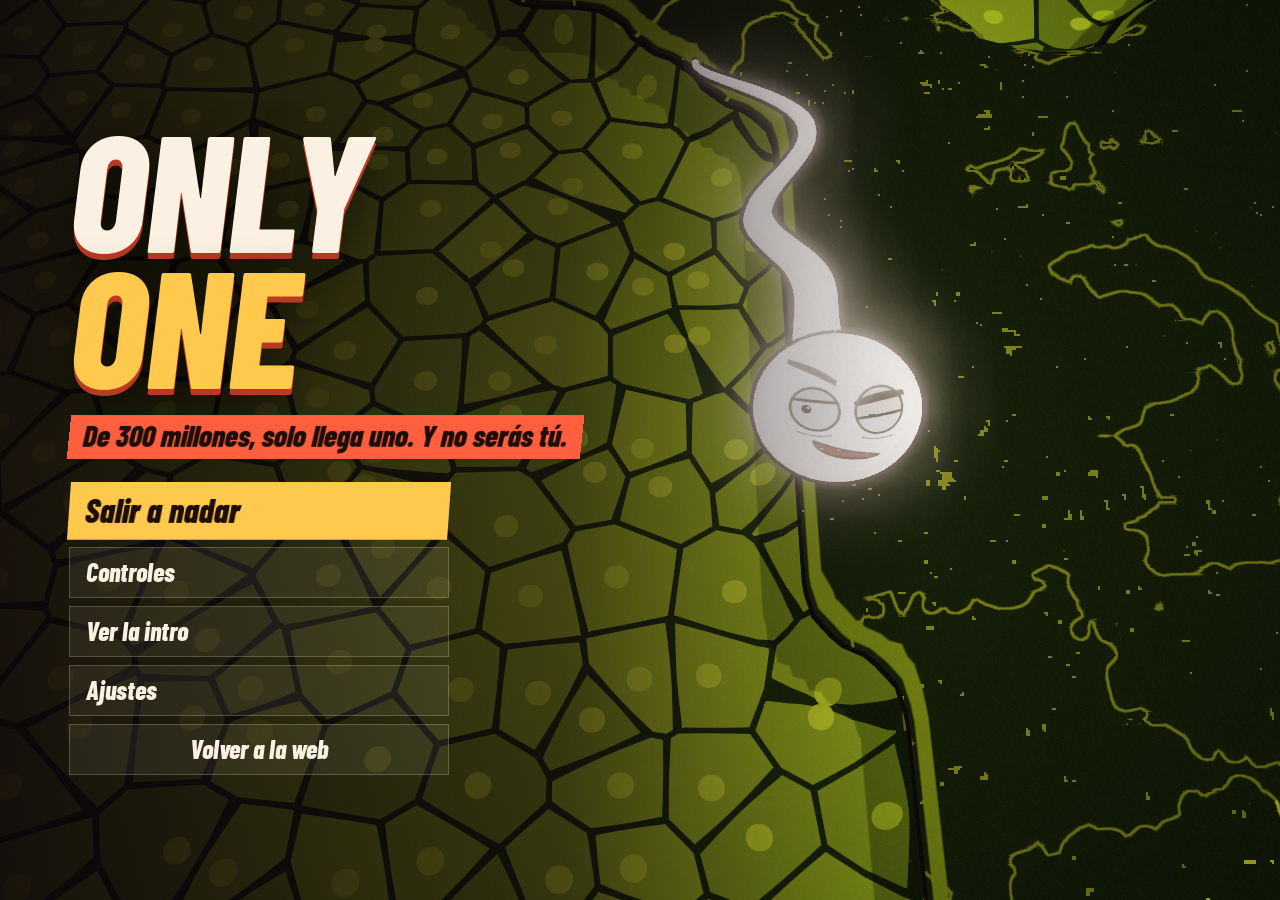
==== commit feae2fc7: "fix: serve versioned assets so Cloudflare cannot keep old code Cloudflare held landing.js for four h" ====
--- a/jugar/index.html
+++ b/jugar/index.html
@@ -472,13 +472,13 @@
 </section>
 
 <script src="../assets/three.min.js"></script>
-<script src="js/data.js"></script>
-<script src="js/audio.js"></script>
-<script src="js/faces.js"></script>
-<script src="js/maze.js"></script>
-<script src="js/render.js"></script>
-<script src="js/game.js"></script>
-<script src="js/intro.js"></script>
-<script src="js/ui.js"></script>
+<script src="js/data.js?v=3"></script>
+<script src="js/audio.js?v=3"></script>
+<script src="js/faces.js?v=3"></script>
+<script src="js/maze.js?v=3"></script>
+<script src="js/render.js?v=3"></script>
+<script src="js/game.js?v=3"></script>
+<script src="js/intro.js?v=3"></script>
+<script src="js/ui.js?v=3"></script>
 </body>
 </html>
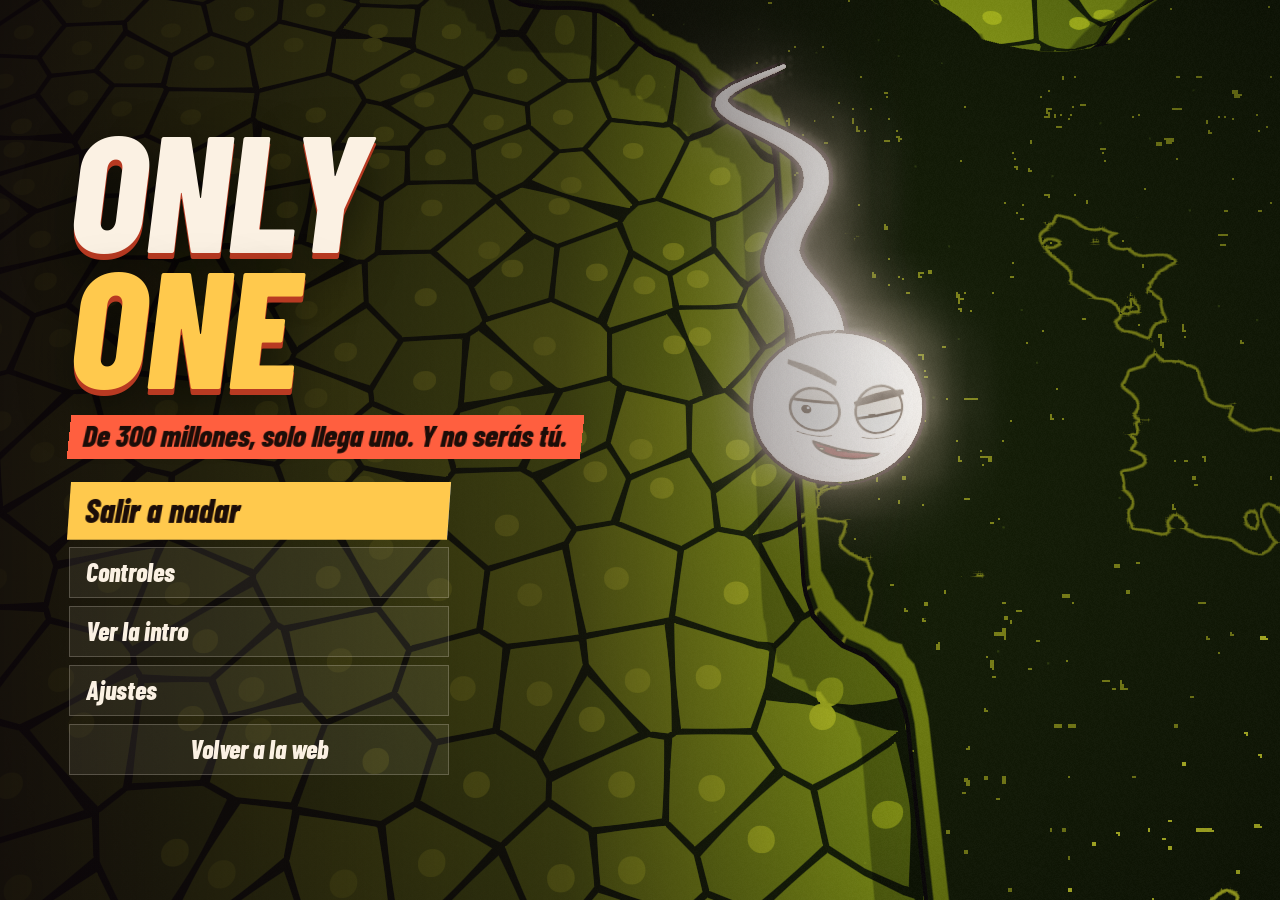
==== commit 296ce3c6: "feat: call the shot a lefazo everywhere and scale its achievement Co-Authored-By: Claude Opus 5.5 <n" ====
--- a/jugar/index.html
+++ b/jugar/index.html
@@ -299,11 +299,11 @@
   </div>
   <div id="guardBar" hidden><span id="guardName"></span><div class="meter"><i id="guardHp"></i></div></div>
   <div class="tools">
-    <button id="spitBtn" type="button" hidden>Disparar (F)</button>
+    <button id="spitBtn" type="button" hidden>Lefazo (F)</button>
     <button id="menuBtn" type="button">Mejoras (Tab)</button>
     <button id="pauseBtn" type="button">Pausa (Esc)</button>
   </div>
-  <div id="touchPad"><button id="spitTouch" type="button" hidden>Disparar</button><button id="sprintTouch" type="button">Esprint</button></div>
+  <div id="touchPad"><button id="spitTouch" type="button" hidden>Lefazo</button><button id="sprintTouch" type="button">Esprint</button></div>
   <div id="pip">
     <div id="pipView"><div class="liveTag">EN DIRECTO</div></div>
     <div class="strap"><b id="strapName">EL ELEGIDO</b><span>Estado: <span id="moodLabel">Concentrado</span></span></div>
@@ -433,7 +433,7 @@
           <li><b>Arrastrar en cualquier sitio:</b> nadar</li>
           <li><b>Tocar un punto:</b> ir solo hasta ahí</li>
           <li><b>Esprint:</b> mantener pulsado</li>
-          <li><b>Disparar:</b> apunta solo al rival más cercano</li>
+          <li><b>Lefazo:</b> apunta solo al rival más cercano</li>
           <li><b>Óvulo:</b> tocar la pantalla como un animal</li>
         </ul>
       </figure>
@@ -443,7 +443,7 @@
         <ul class="keylist">
           <li><b>WASD / flechas o clic:</b> nadar</li>
           <li><b>Mayús / Espacio:</b> esprintar</li>
-          <li><b>F / E / clic derecho:</b> disparar</li>
+          <li><b>F / E / clic derecho:</b> lefazo</li>
           <li><b>Tab:</b> mejoras</li>
           <li><b>Esc:</b> pausa</li>
         </ul>
@@ -472,13 +472,13 @@
 </section>
 
 <script src="../assets/three.min.js"></script>
-<script src="js/data.js?v=3"></script>
-<script src="js/audio.js?v=3"></script>
-<script src="js/faces.js?v=3"></script>
-<script src="js/maze.js?v=3"></script>
-<script src="js/render.js?v=3"></script>
-<script src="js/game.js?v=3"></script>
-<script src="js/intro.js?v=3"></script>
-<script src="js/ui.js?v=3"></script>
+<script src="js/data.js?v=4"></script>
+<script src="js/audio.js?v=4"></script>
+<script src="js/faces.js?v=4"></script>
+<script src="js/maze.js?v=4"></script>
+<script src="js/render.js?v=4"></script>
+<script src="js/game.js?v=4"></script>
+<script src="js/intro.js?v=4"></script>
+<script src="js/ui.js?v=4"></script>
 </body>
 </html>
